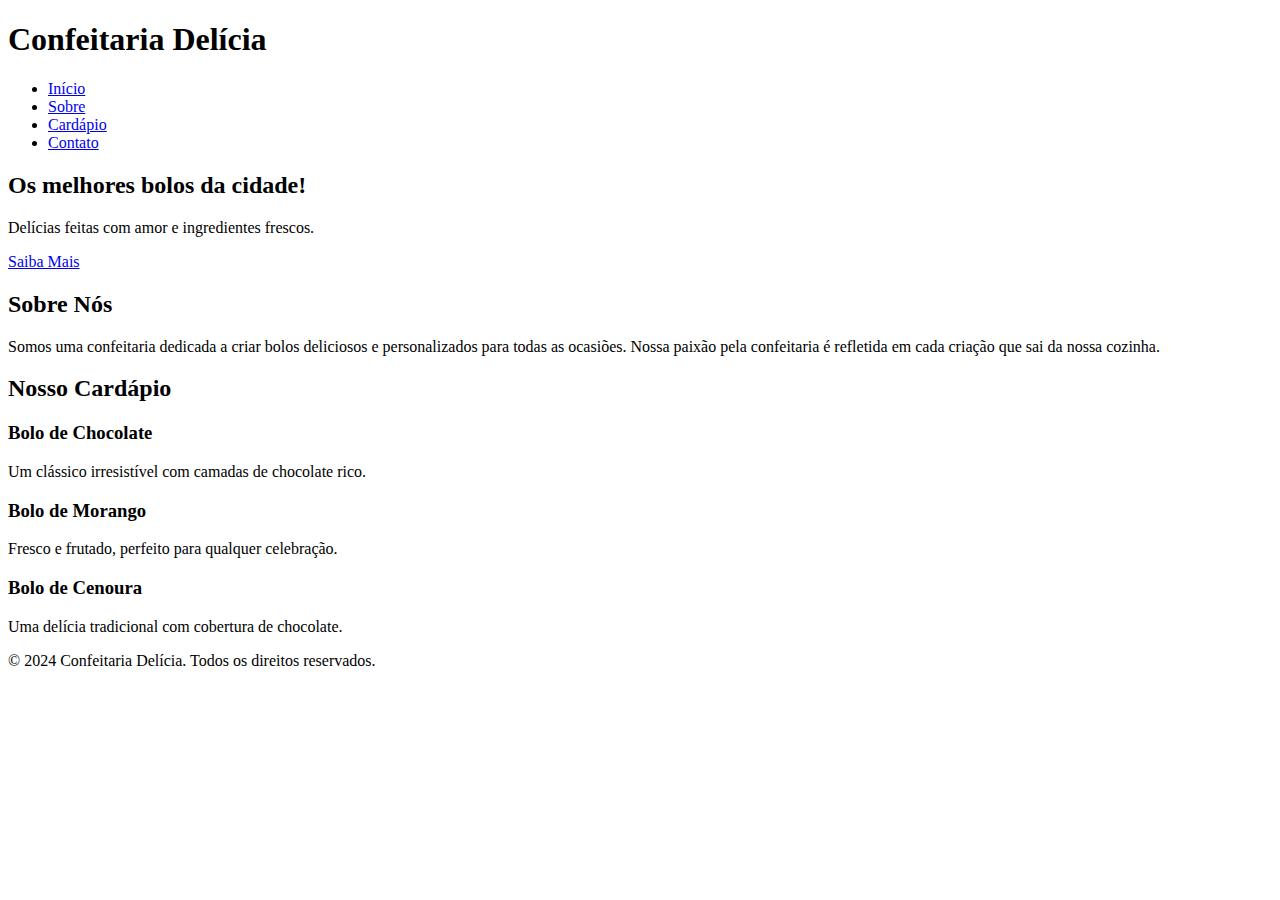
==== templates/index.html @ 27b5863b "Add files via upload" ====
<!DOCTYPE html>
<html lang="pt-br">
<head>
    <meta charset="UTF-8">
    <meta name="viewport" content="width=device-width, initial-scale=1.0">
    <title>Confeitaria Delícia</title>
    <link rel="stylesheet" href="{{ url_for('static', filename='css/index.css') }}">
</head>
<body>
    <header>
        <div class="container">
            <h1>Confeitaria Delícia</h1>
            <nav>
                <ul>
                    <li><a href="#">Início</a></li>
                    <li><a href="#">Sobre</a></li>
                    <li><a href="#">Cardápio</a></li>
                    <li><a href="#">Contato</a></li>
                </ul>
            </nav>
        </div>
    </header>

    <section class="hero">
        <div class="container">
            <h2>Os melhores bolos da cidade!</h2>
            <p>Delícias feitas com amor e ingredientes frescos.</p>
            <a href="#" class="cta-button">Saiba Mais</a>
        </div>
    </section>

    <section class="about">
        <div class="container">
            <h2>Sobre Nós</h2>
            <p>Somos uma confeitaria dedicada a criar bolos deliciosos e personalizados para todas as ocasiões. Nossa paixão pela confeitaria é refletida em cada criação que sai da nossa cozinha.</p>
        </div>
    </section>

    <section class="menu">
        <div class="container">
            <h2>Nosso Cardápio</h2>
            <div class="menu-items">
                <div class="menu-item">
                    <h3>Bolo de Chocolate</h3>
                    <p>Um clássico irresistível com camadas de chocolate rico.</p>
                </div>
                <div class="menu-item">
                    <h3>Bolo de Morango</h3>
                    <p>Fresco e frutado, perfeito para qualquer celebração.</p>
                </div>
                <div class="menu-item">
                    <h3>Bolo de Cenoura</h3>
                    <p>Uma delícia tradicional com cobertura de chocolate.</p>
                </div>
            </div>
        </div>
    </section>

    <footer>
        <div class="container">
            <p>&copy; 2024 Confeitaria Delícia. Todos os direitos reservados.</p>
        </div>
    </footer>
</body>
</html>
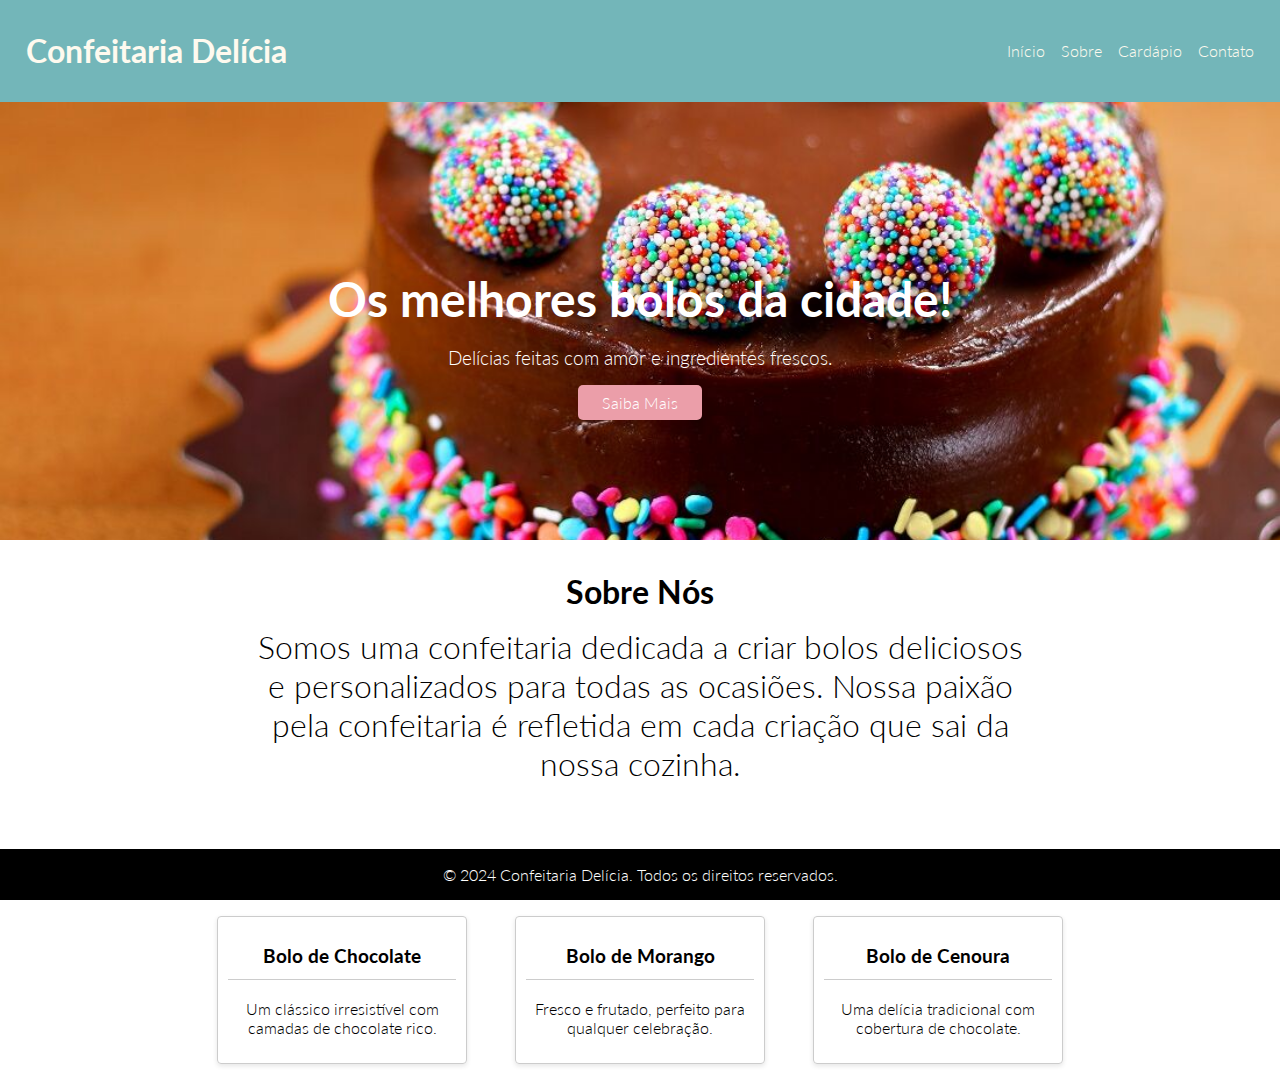
==== commit f5c2089e: "Add files via upload" ====
--- a/templates/index.html
+++ b/templates/index.html
@@ -4,7 +4,11 @@
     <meta charset="UTF-8">
     <meta name="viewport" content="width=device-width, initial-scale=1.0">
     <title>Confeitaria Delícia</title>
-    <link rel="stylesheet" href="{{ url_for('static', filename='css/index.css') }}">
+    <link rel="stylesheet" href="../static/css/index.css">
+    <link rel="preconnect" href="https://fonts.googleapis.com">
+    <link rel="preconnect" href="https://fonts.gstatic.com" crossorigin>
+    <link href="https://fonts.googleapis.com/css2?family=Lato:wght@300&display=swap" rel="stylesheet">
+
 </head>
 <body>
     <header>
@@ -12,10 +16,10 @@
             <h1>Confeitaria Delícia</h1>
             <nav>
                 <ul>
-                    <li><a href="#">Início</a></li>
+                    <li><a href="/">Início</a></li>
                     <li><a href="#">Sobre</a></li>
                     <li><a href="#">Cardápio</a></li>
-                    <li><a href="#">Contato</a></li>
+                    <li><a href="/contatos">Contato</a></li>
                 </ul>
             </nav>
         </div>
--- a/static/css/index.css
+++ b/static/css/index.css
@@ -0,0 +1,250 @@
+/* Estilos básicos */
+body {
+    font-family: "Lato", sans-serif;
+    font-weight: 300;
+    font-style: normal;
+    margin: 0;
+    padding: 0;
+    box-sizing: border-box;
+    overflow-x: hidden; 
+}
+
+/* Container */
+.container {
+    width: 100%;
+    margin: 0 auto;
+    padding: 0 1rem; 
+    box-sizing: border-box; 
+}
+
+/* Header */
+header {
+    background-color: #73b6b9;
+    color: #fefaef;
+    padding: 10px; 
+    width: 100%;
+    box-sizing: border-box; 
+}
+
+header .container {
+    display: flex;
+    justify-content: space-between;
+    align-items: center;
+    flex-wrap: wrap; 
+}
+
+header nav ul {
+    list-style-type: none;
+    margin: 0;
+    padding: 0;
+    display: flex;
+    flex-wrap: wrap; 
+}
+
+header nav ul li {
+    margin-left: 1rem;
+}
+
+header nav ul li a {
+    font-size: 1rem; 
+    color: #fefaef;
+    text-decoration: none;
+}
+
+/* Hero Section */
+.hero {
+    display: flex;
+    align-items: center;
+    justify-content: center;
+    background: url('../img/bolo.jpg') no-repeat center center/cover;
+    color: white;
+    text-align: center;
+    padding: 10%;
+    max-height: 100%; 
+    height: auto; 
+    overflow: hidden; 
+    box-sizing: border-box; 
+}
+
+.hero-content {
+    max-width: 600px;
+    background: rgba(0, 0, 0, 0.5); 
+    padding: 2rem;
+    border-radius: 10px;
+    box-sizing: border-box; 
+}
+
+.hero h2 {
+    font-size: 3rem;
+    margin-bottom: 1rem;
+}
+
+.hero p {
+    font-size: 1.2rem;
+    margin-bottom: 1.5rem;
+}
+
+.hero .cta-button {
+    background-color: #eb9ea9;
+    color: white;
+    padding: 0.5rem 1.5rem; 
+    text-decoration: none;
+    border-radius: 5px;
+}
+
+/* About Section */
+.about {
+    text-align: center;
+    padding: 2rem 1rem; 
+    box-sizing: border-box; 
+}
+
+.about .container {
+    max-width: 800px; 
+    margin: 0 auto; 
+}
+
+.about h2, .about p {
+    margin: 0 0 1rem; 
+    font-size: 2rem; 
+}
+
+/* Menu Section */
+.menu {
+    text-align: center;
+}
+
+.menu-items {
+    display: flex;
+    flex-wrap: wrap;
+    justify-content: center; 
+    gap: 1rem; 
+    box-sizing: border-box; 
+}
+
+.menu-item {
+    border: 1px solid #ccc;
+    border-radius: 4px;
+    box-shadow: 0 2px 5px rgba(0,0,0,0.1);
+    max-width: 250px;
+    padding: 10px; 
+    margin: 1rem; 
+    flex: 1; 
+    box-sizing: border-box; 
+}
+
+.menu-item h3 {
+    border-bottom: 1px solid #ccc;
+    padding-bottom: 12px;
+}
+
+/* Media Queries para Responsividade */
+@media (max-width: 768px) {
+    header .container {
+        flex-direction: column;
+        text-align: center;
+    }
+
+    header nav ul {
+        flex-direction: column;
+        padding: 0; 
+    }
+
+    header nav ul li {
+        margin: 0.5rem 0;
+    }
+
+    .hero {
+        padding: 5%;
+        max-height: 400px; 
+    }
+
+    .hero h2 {
+        font-size: 2rem;
+    }
+
+    .hero p {
+        font-size: 1rem;
+    }
+
+    .hero .cta-button {
+        padding: 0.5rem 1rem;
+    }
+
+    .menu-items {
+        flex-direction: column;
+        gap: 0.5rem; 
+    }
+
+    .about .container {
+        max-width: 90%; 
+    }
+}
+
+@media (max-width: 480px) {
+    .hero {
+        max-height: 300px; 
+        padding: 3%;
+    }
+
+    .hero h2 {
+        font-size: 1.5rem;
+    }
+
+    .hero p {
+        font-size: 0.9rem;
+    }
+
+    .hero .cta-button {
+        padding: 0.5rem;
+    }
+
+    .menu-item {
+        max-width: 100%;
+        width: 100%;
+    }
+
+    .about .container {
+        max-width: 100%; 
+    }
+}
+
+
+/* Contatos */
+.tabela-contato {
+    padding-top: 2%;   
+}
+
+.tabela {
+    display: flex;
+    justify-content: center;
+}
+
+#contato1 {
+    padding-top: 20px;
+    margin-right: 7%;
+}
+
+#contato2 {
+    text-align: center;
+    background-color: #eb9eaa49;
+    padding: 20px;
+    border-radius: 25px;
+}
+
+#contato2 #form-group {
+    text-align: left;
+}
+
+/* Footer */
+footer {
+    position: fixed;
+   left: 0;
+   bottom: 0;
+   width: 100%;
+   background-color: rgb(0, 0, 0);
+   color: white;
+   text-align: center;
+}
+
+
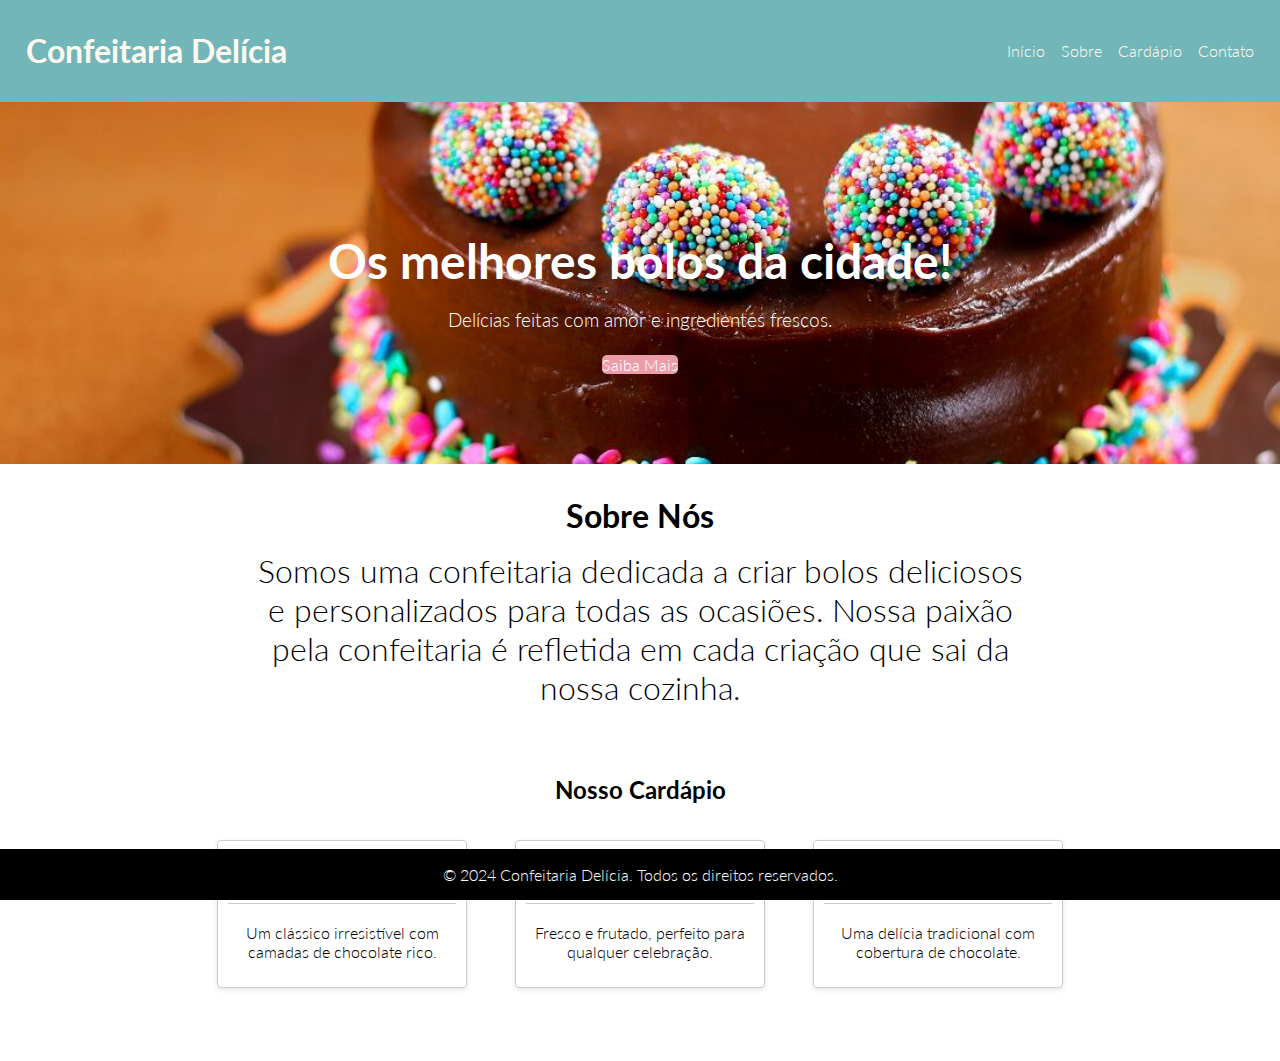
==== commit 45507ab9: "Add files via upload" ====
--- a/templates/index.html
+++ b/templates/index.html
@@ -59,8 +59,9 @@
             </div>
         </div>
     </section>
+    <br><br><br>
 
-    <footer>
+    <footer style="position: fixed;">
         <div class="container">
             <p>&copy; 2024 Confeitaria Delícia. Todos os direitos reservados.</p>
         </div>
--- a/static/css/index.css
+++ b/static/css/index.css
@@ -6,31 +6,31 @@
     margin: 0;
     padding: 0;
     box-sizing: border-box;
-    overflow-x: hidden; 
+    overflow-x: hidden;
 }
 
 /* Container */
 .container {
     width: 100%;
     margin: 0 auto;
-    padding: 0 1rem; 
-    box-sizing: border-box; 
+    padding: 0 1rem;
+    box-sizing: border-box;
 }
 
 /* Header */
 header {
     background-color: #73b6b9;
     color: #fefaef;
-    padding: 10px; 
+    padding: 10px;
     width: 100%;
-    box-sizing: border-box; 
+    box-sizing: border-box;
 }
 
 header .container {
     display: flex;
     justify-content: space-between;
     align-items: center;
-    flex-wrap: wrap; 
+    flex-wrap: wrap;
 }
 
 header nav ul {
@@ -38,7 +38,7 @@
     margin: 0;
     padding: 0;
     display: flex;
-    flex-wrap: wrap; 
+    flex-wrap: wrap;
 }
 
 header nav ul li {
@@ -46,7 +46,7 @@
 }
 
 header nav ul li a {
-    font-size: 1rem; 
+    font-size: 1rem;
     color: #fefaef;
     text-decoration: none;
 }
@@ -59,19 +59,18 @@
     background: url('../img/bolo.jpg') no-repeat center center/cover;
     color: white;
     text-align: center;
-    padding: 10%;
-    max-height: 100%; 
-    height: auto; 
-    overflow: hidden; 
-    box-sizing: border-box; 
+    padding: 10vh;
+    height: auto;
+    overflow: hidden;
+    box-sizing: border-box;
 }
 
 .hero-content {
     max-width: 600px;
-    background: rgba(0, 0, 0, 0.5); 
+    background: rgba(0, 0, 0, 0.5);
     padding: 2rem;
     border-radius: 10px;
-    box-sizing: border-box; 
+    box-sizing: border-box;
 }
 
 .hero h2 {
@@ -87,7 +86,6 @@
 .hero .cta-button {
     background-color: #eb9ea9;
     color: white;
-    padding: 0.5rem 1.5rem; 
     text-decoration: none;
     border-radius: 5px;
 }
@@ -95,18 +93,18 @@
 /* About Section */
 .about {
     text-align: center;
-    padding: 2rem 1rem; 
-    box-sizing: border-box; 
+    padding: 2rem 1rem;
+    box-sizing: border-box;
 }
 
 .about .container {
-    max-width: 800px; 
-    margin: 0 auto; 
+    max-width: 800px;
+    margin: 0 auto;
 }
 
 .about h2, .about p {
-    margin: 0 0 1rem; 
-    font-size: 2rem; 
+    margin: 0 0 1rem;
+    font-size: 2rem;
 }
 
 /* Menu Section */
@@ -117,9 +115,9 @@
 .menu-items {
     display: flex;
     flex-wrap: wrap;
-    justify-content: center; 
-    gap: 1rem; 
-    box-sizing: border-box; 
+    justify-content: center;
+    gap: 1rem;
+    box-sizing: border-box;
 }
 
 .menu-item {
@@ -127,10 +125,10 @@
     border-radius: 4px;
     box-shadow: 0 2px 5px rgba(0,0,0,0.1);
     max-width: 250px;
-    padding: 10px; 
-    margin: 1rem; 
-    flex: 1; 
-    box-sizing: border-box; 
+    padding: 10px;
+    margin: 1rem;
+    flex: 1;
+    box-sizing: border-box;
 }
 
 .menu-item h3 {
@@ -138,6 +136,43 @@
     padding-bottom: 12px;
 }
 
+/* Contatos */
+.tabela-contato {
+    padding-top: 2%;
+}
+
+.tabela {
+    display: flex;
+    justify-content: center;
+    flex-wrap: wrap;
+}
+
+#contato1 {
+    padding-top: 20px;
+    margin-right: 7%;
+}
+
+#contato2 {
+    text-align: center;
+    background-color: #eb9eaa49;
+    padding: 20px;
+    border-radius: 25px;
+}
+
+#contato2 #form-group {
+    text-align: left;
+}
+
+/* Footer */
+footer {
+    left: 0;
+    bottom: 0;
+    width: 100%;
+    background-color: rgb(0, 0, 0);
+    color: white;
+    text-align: center;
+}
+
 /* Media Queries para Responsividade */
 @media (max-width: 768px) {
     header .container {
@@ -147,7 +182,7 @@
 
     header nav ul {
         flex-direction: column;
-        padding: 0; 
+        padding: 0;
     }
 
     header nav ul li {
@@ -155,8 +190,8 @@
     }
 
     .hero {
-        padding: 5%;
-        max-height: 400px; 
+        padding: 5vh;
+        max-height: 400px;
     }
 
     .hero h2 {
@@ -173,18 +208,32 @@
 
     .menu-items {
         flex-direction: column;
-        gap: 0.5rem; 
+        gap: 0.5rem;
     }
 
     .about .container {
-        max-width: 90%; 
+        max-width: 90%;
+    }
+
+    .tabela {
+        flex-direction: column;
+        align-items: center;
+    }
+
+    #contato1 {
+        margin-right: 0;
+        margin-bottom: 20px;
+    }
+
+    #contato2 {
+        width: 90%;
     }
 }
 
 @media (max-width: 480px) {
     .hero {
-        max-height: 300px; 
-        padding: 3%;
+        max-height: 300px;
+        padding: 3vh;
     }
 
     .hero h2 {
@@ -205,46 +254,59 @@
     }
 
     .about .container {
-        max-width: 100%; 
-    }
-}
-
-
-/* Contatos */
-.tabela-contato {
-    padding-top: 2%;   
-}
-
-.tabela {
-    display: flex;
-    justify-content: center;
-}
-
-#contato1 {
-    padding-top: 20px;
-    margin-right: 7%;
-}
-
-#contato2 {
-    text-align: center;
-    background-color: #eb9eaa49;
-    padding: 20px;
-    border-radius: 25px;
-}
-
-#contato2 #form-group {
-    text-align: left;
-}
-
-/* Footer */
-footer {
-    position: fixed;
-   left: 0;
-   bottom: 0;
-   width: 100%;
-   background-color: rgb(0, 0, 0);
-   color: white;
-   text-align: center;
-}
-
-
+        max-width: 100%;
+    }
+}
+
+/* Header */
+header {
+    background-color: #73b6b9;
+    color: #fefaef;
+    padding: 10px;
+    width: 100%;
+    box-sizing: border-box;
+}
+
+header .container {
+    display: flex;
+    justify-content: space-between;
+    align-items: center;
+    flex-wrap: wrap;
+}
+
+header nav ul {
+    list-style-type: none;
+    margin: 0;
+    padding: 0;
+    display: flex;
+    flex-wrap: wrap;
+}
+
+header nav ul li {
+    margin-left: 1rem;
+}
+
+header nav ul li a {
+    font-size: 1rem;
+    color: #fefaef;
+    text-decoration: none;
+}
+
+/* Media Queries para Responsividade */
+@media (max-width: 768px) {
+    header .container {
+        flex-direction: column;
+        text-align: center;
+    }
+
+    header nav ul {
+        flex-direction: row; /* Alinhar horizontalmente */
+        justify-content: center;
+        padding: 0;
+    }
+
+    header nav ul li {
+        margin: 0.5rem;
+    }
+}
+
